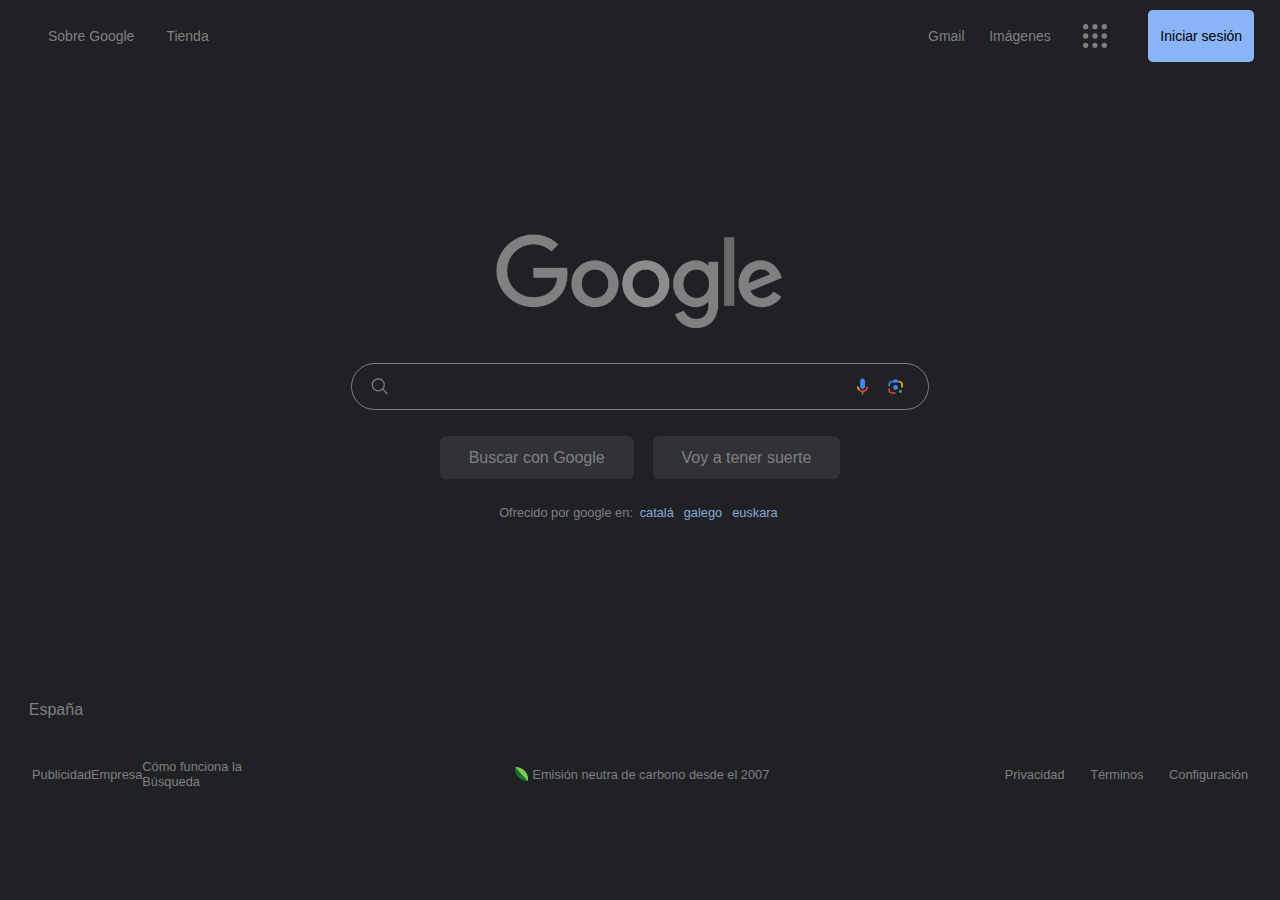
==== netflix/index.html @ 82587444 "finalizado page bing" ====
<!DOCTYPE html>
<html lang="en">
<head>
    <meta charset="UTF-8">
    <meta http-equiv="X-UA-Compatible" content="IE=edge">
    <meta name="viewport" content="width=device-width, initial-scale=1.0">
    <link rel="stylesheet" href="./css/style.css">
    <title>Google page</title>
</head>
<body>
    
<div class="header">
    <div class="left">
        <div><a href="https://about.google/?fg=1&utm_source=google-ES&utm_medium=referral&utm_campaign=hp-header">Sobre Google</a></div>
        <div><a href="https://store.google.com/ES/?utm_source=hp_header&utm_medium=google_ooo&utm_campaign=GS100042&hl=es-ES&pli=1">Tienda</a></div>
    </div>
    <div></div>
    <div class="right">
        <div class="gmail"><a href="https://mail.google.com/"> Gmail</a></div>
        <div class="imagenes"><a href="https://www.google.es/imghp?hl=es&authuser=0&ogbl">Imágenes</a></div>
        <div class="main"> <div class="circle-main"><svg xmlns="http://www.w3.org/2000/svg" xmlns:xlink="http://www.w3.org/1999/xlink" width="48" height="48" viewBox="0 0 48 48"><path fill="#808080" d="M10 14a4 4 0 1 0 0-8a4 4 0 0 0 0 8Zm14 0a4 4 0 1 0 0-8a4 4 0 0 0 0 8Zm14 0a4 4 0 1 0 0-8a4 4 0 0 0 0 8ZM10 28a4 4 0 1 0 0-8a4 4 0 0 0 0 8Zm14 0a4 4 0 1 0 0-8a4 4 0 0 0 0 8Zm14 0a4 4 0 1 0 0-8a4 4 0 0 0 0 8ZM10 42a4 4 0 1 0 0-8a4 4 0 0 0 0 8Zm14 0a4 4 0 1 0 0-8a4 4 0 0 0 0 8Zm14 0a4 4 0 1 0 0-8a4 4 0 0 0 0 8Z"></path></svg></div></div>
        <div class="box-sesion"><div class="sesion">Iniciar sesión</div>
    </div>
    </div>

</div>

<div class="info">
    <div class="box-title"><img class="logo-google" src="./images/google-white.png" alt="Google"></div>
    
    <div class="box-input">
        <svg class="search-icon" xmlns="http://www.w3.org/2000/svg" xmlns:xlink="http://www.w3.org/1999/xlink" width="32" height="32" viewBox="0 0 32 32"><path fill="#808080" d="m29 27.586l-7.552-7.552a11.018 11.018 0 1 0-1.414 1.414L27.586 29ZM4 13a9 9 0 1 1 9 9a9.01 9.01 0 0 1-9-9Z"></path></svg>



        <input type="text" class="input">



       <div class="icons-right">
        <svg class="goxjub" focusable="false" viewBox="0 0 24 24" xmlns="http://www.w3.org/2000/svg"><path fill="#4285f4" d="m12 15c1.66 0 3-1.31 3-2.97v-7.02c0-1.66-1.34-3.01-3-3.01s-3 1.34-3 3.01v7.02c0 1.66 1.34 2.97 3 2.97z"></path><path fill="#34a853" d="m11 18.08h2v3.92h-2z"></path><path fill="#fbbc05" d="m7.05 16.87c-1.27-1.33-2.05-2.83-2.05-4.87h2c0 1.45 0.56 2.42 1.47 3.38v0.32l-1.15 1.18z"></path><path fill="#ea4335" d="m12 16.93a4.97 5.25 0 0 1 -3.54 -1.55l-1.41 1.49c1.26 1.34 3.02 2.13 4.95 2.13 3.87 0 6.99-2.92 6.99-7h-1.99c0 2.92-2.24 4.93-5 4.93z"></path></svg>
        <svg class="Gdd5U" focusable="false" viewBox="0 0 192 192" xmlns="http://www.w3.org/2000/svg"><rect fill="none" height="192" width="192"></rect><g><circle fill="#34a853" cx="144.07" cy="144" r="16"></circle><circle fill="#4285f4" cx="96.07" cy="104" r="24"></circle><path fill="#ea4335" d="M24,135.2c0,18.11,14.69,32.8,32.8,32.8H96v-16l-40.1-0.1c-8.8,0-15.9-8.19-15.9-17.9v-18H24V135.2z"></path><path fill="#fbbc05" d="M168,72.8c0-18.11-14.69-32.8-32.8-32.8H116l20,16c8.8,0,16,8.29,16,18v30h16V72.8z"></path><path fill="#4285f4" d="M112,24l-32,0L68,40H56.8C38.69,40,24,54.69,24,72.8V92h16V74c0-9.71,7.2-18,16-18h80L112,24z"></path></g></svg>
       </div>
    </div>

    <div class="buttons">
        <div class="button-buscar">Buscar con Google</div>
        <div class="button-suerte">Voy a tener suerte</div>
    </div>
    <div class="languajes">Ofrecido por google en: 

        <a href="" class="idiomas">catalá</a>
        <a href="" class="idiomas">galego</a>
        <a href="" class="idiomas">euskara</a>


    </div>

</div>

<div class="footer">
    <div class="footer-box-top">
        <div class="pais">
            España
        </div>
    </div>
    <div class="footer-box-bottom">
        <div class="footer-left">
            <div><a href="https://ads.google.com/intl/es_es/home/?subid=ww-ww-et-g-awa-a-g_hpafoot1_1!o2&utm_source=google.com&utm_medium=referral&utm_campaign=google_hpafooter&fg=1">Publicidad</a></div>
            <div><a href="https://smallbusiness.withgoogle.com/intl/es_es/?subid=es-es-et-g-awa-a-g_hpbfoot1_1!o2&utm_source=google&utm_medium=ep&utm_campaign=google_hpbfooter&utm_content=google_hpbfooter&gmbsrc=es-es-et-gs-z-gmb-s-z-u~sb-g4sb_srvcs-u#!/">Empresa</a></div>
            <div><a href="https://www.google.com/search/howsearchworks/?fg=1">Cómo funciona la Búsqueda</a></div>
        </div>
        <div class="footer-center"> <img class="leaf" src="./images\leaf.png" alt=""><a href="https://sustainability.google/intl/es/carbon-free/?utm_source=googlehpfooter&utm_medium=housepromos&utm_campaign=bottom-footer&utm_content=#home"> Emisión neutra de carbono desde el 2007</a></div>
        <div class="footer-right">
            <div><a href="https://policies.google.com/privacy?hl=es&fg=1">Privacidad</a></div>
            <div><a href="https://policies.google.com/terms?hl=es&fg=1">Términos</a></div>
            <div><a href="">Configuración</a></div>
        </div>
    </div>
</div>




</body>
</html>
---- netflix/css/style.css ----
:root{
    font-size: 16px;

}


body{
    background-color: #202125;
}

*{
    font-family: sans-serif;
    margin: 0;
}

a{
    color: #808080;
    text-decoration: none;
}

a:hover{
    color: #808080;
    text-decoration: underline;
}

.header{
    display: grid;
    grid-template-rows: 8vh;
    grid-template-columns: 30% auto 30%;
    background-color: #202125;
}

.left{
    display: flex;
    align-items: center;
    justify-content: start;
    font-size: 14px;
    padding: 0 2rem;
}

.left>div{
    padding: 1rem;
}

.right{
    display: grid;
    font-size: 14px;
    grid-template-columns: auto auto auto auto;
    padding-left: 2rem;
    padding-right: 1rem;
}
.right>div{

    display: flex;
    align-items: center;
    
}

.main svg{
width: 2rem;
height: 2rem;
}

.circle-main{
    display: flex;
    align-content: center;
    justify-content: center;
    padding:0.2rem;
    border-radius: 50%;
    cursor: pointer;
}
.circle-main:hover{
    background-color: rgba(128,128,128, 0.3);
    padding:0.2rem;
    border-radius: 50%;
    cursor: pointer;
}


.box-sesion{
    display: flex;
    align-content: center;
    justify-content: center;
    background-color: #89B4F8;
    margin: 0.6rem;
    border-radius: 0.3rem;
    cursor: pointer;
}
.box-sesion:hover{
    background-color: #a4c4f8;
    cursor: pointer;
}


/*-------------------------------*/


.info{
    display: flex;
    justify-content: center;
    align-items: center;
    flex-direction: column;
    margin: 18vh 0vh;
    background-color: #202125;
}
.box-title{
    display: flex;
    justify-content: center;
    align-items: center;
}


.logo-google{
    width:18rem;
    height: auto;
}

.box-input{
    display: flex;
    justify-content: space-between;
    align-items: center;
    padding:0.8rem 1rem;
    margin-top: 2rem;
    width: 34rem;
    border:1px solid #808080;
    border-radius: 2rem;
}

.box-input:hover{

    background-color: rgba(	128, 128, 128, 0.2);


}

.icons-right{
display: flex;
align-items: end;
justify-content: end;
}

.icons-right>svg{
    margin: 0 0.5rem;
}

.info svg{
height:1.2rem;
margin-right: 0.4rem ;
}


input[type='text'] {
    margin:0 1rem;
    border: none;
    background-color: #202125;
    color: #fff;
    width: 100%;
}
input[type='text']:hover {
    margin:0 1rem;
    border: none;
    background-color: rgba(128, 128, 128, 0);
    color: #fff;
    width: 100%;
}

input[type='text']:focus-visible{
    outline:none;
}



.buttons{
    margin:1rem;
    display: flex;
}

.buttons>div {
    font-size: 1rem;
    margin: 0.6rem;
    padding: 0.8rem 1.8rem;
    display: flex;
    background-color: #303238;
    border-radius: 0.4rem;
    color: #808080;
}
.buttons>div:hover {
border:1px solid #808080;
    border-radius: 0.4rem;

}
.languajes{
    color: #808080;
    font-size: 0.8rem;
}

.idiomas{
    color:#86a9d7;
    margin:0 0.2rem;
}
.idiomas:hover{
    color:#86a9d7;

}



/*-----------------------*/
.footer-box-top{
    display: flex;
    justify-content: start;
    align-items: center;
    color: #808080;
    padding:1.2rem 1.8rem;
    font-size: 1rem;
}

.footer-box-bottom{
    display: grid;
    grid-template-rows: 8vh;
    grid-template-columns: 20% auto 20%;
    padding:0 2rem;
    font-size: .8rem;

}


.footer-left{
    display: flex;
    justify-content: space-between;
    align-items: center;
}


.footer-center{
    display: flex;
    justify-content: center;
    align-items: center;
    color: #808080;
}

.leaf{
    width:0.76rem;
    margin:0 0.3rem;
}


.footer-right{
    display: flex;
    justify-content: space-between;
    align-items: center;
}
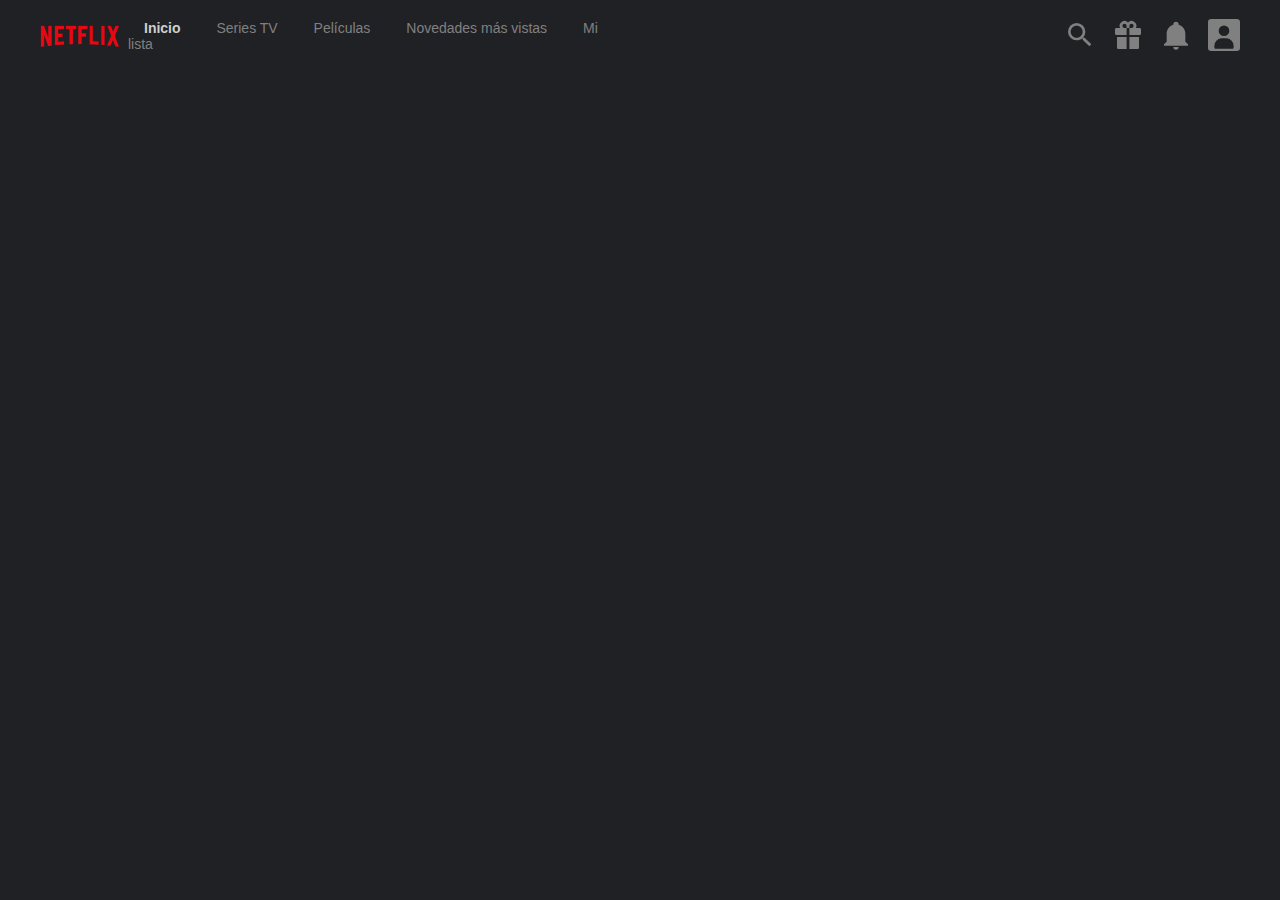
==== commit ae94e740: "finalizado header netflix" ====
--- a/netflix/index.html
+++ b/netflix/index.html
@@ -5,78 +5,37 @@
     <meta http-equiv="X-UA-Compatible" content="IE=edge">
     <meta name="viewport" content="width=device-width, initial-scale=1.0">
     <link rel="stylesheet" href="./css/style.css">
-    <title>Google page</title>
+    <title>Netflix page</title>
 </head>
 <body>
     
-<div class="header">
-    <div class="left">
-        <div><a href="https://about.google/?fg=1&utm_source=google-ES&utm_medium=referral&utm_campaign=hp-header">Sobre Google</a></div>
-        <div><a href="https://store.google.com/ES/?utm_source=hp_header&utm_medium=google_ooo&utm_campaign=GS100042&hl=es-ES&pli=1">Tienda</a></div>
-    </div>
-    <div></div>
-    <div class="right">
-        <div class="gmail"><a href="https://mail.google.com/"> Gmail</a></div>
-        <div class="imagenes"><a href="https://www.google.es/imghp?hl=es&authuser=0&ogbl">Imágenes</a></div>
-        <div class="main"> <div class="circle-main"><svg xmlns="http://www.w3.org/2000/svg" xmlns:xlink="http://www.w3.org/1999/xlink" width="48" height="48" viewBox="0 0 48 48"><path fill="#808080" d="M10 14a4 4 0 1 0 0-8a4 4 0 0 0 0 8Zm14 0a4 4 0 1 0 0-8a4 4 0 0 0 0 8Zm14 0a4 4 0 1 0 0-8a4 4 0 0 0 0 8ZM10 28a4 4 0 1 0 0-8a4 4 0 0 0 0 8Zm14 0a4 4 0 1 0 0-8a4 4 0 0 0 0 8Zm14 0a4 4 0 1 0 0-8a4 4 0 0 0 0 8ZM10 42a4 4 0 1 0 0-8a4 4 0 0 0 0 8Zm14 0a4 4 0 1 0 0-8a4 4 0 0 0 0 8Zm14 0a4 4 0 1 0 0-8a4 4 0 0 0 0 8Z"></path></svg></div></div>
-        <div class="box-sesion"><div class="sesion">Iniciar sesión</div>
-    </div>
+    <div class="header">
+        <div class="left">
+            <div class="logo"><img  class="logo-imagen" src="./images/netflix.png" alt=""></div>
+            <div class="menu">
+                <a class="selected" href="">Inicio</a>
+                <a href="">Series TV</a>
+                <a href="">Películas</a>
+                <a href="">Novedades más vistas</a>
+                <a href="">Mi lista</a>    
+            </div>
+        </div>
+        <div></div>
+        <div class="right">
+        <div class="search"><svg xmlns="http://www.w3.org/2000/svg" xmlns:xlink="http://www.w3.org/1999/xlink" width="24" height="24" viewBox="0 0 24 24"><path fill="#808080" d="M15.5 14h-.79l-.28-.27A6.471 6.471 0 0 0 16 9.5A6.5 6.5 0 1 0 9.5 16c1.61 0 3.09-.59 4.23-1.57l.27.28v.79l5 4.99L20.49 19l-4.99-5zm-6 0C7.01 14 5 11.99 5 9.5S7.01 5 9.5 5S14 7.01 14 9.5S11.99 14 9.5 14z"></path></svg></div>
+        <div class="gift"><svg xmlns="http://www.w3.org/2000/svg" xmlns:xlink="http://www.w3.org/1999/xlink" width="512" height="512" viewBox="0 0 512 512"><path fill="none" d="M346 110a34 34 0 0 0-68 0v34h34a34 34 0 0 0 34-34Zm-112 0a34 34 0 1 0-34 34h34Z"></path><path fill="#808080" d="M234 144h44v112h164a22 22 0 0 0 22-22v-68a22 22 0 0 0-22-22h-59.82A77.95 77.95 0 0 0 256 55.79A78 78 0 0 0 129.81 144H70a22 22 0 0 0-22 22v68a22 22 0 0 0 22 22h164Zm44-34a34 34 0 1 1 34 34h-34Zm-112 0a34 34 0 1 1 68 0v34h-34a34 34 0 0 1-34-34Zm112 370h132a22 22 0 0 0 22-22V288H278ZM80 458a22 22 0 0 0 22 22h132V288H80Z"></path></svg></div>
+        <div class="notifications"><svg xmlns="http://www.w3.org/2000/svg" xmlns:xlink="http://www.w3.org/1999/xlink" width="24" height="24" viewBox="0 0 24 24"><path fill="#808080" d="M21 19v1H3v-1l2-2v-6c0-3.1 2.03-5.83 5-6.71V4a2 2 0 0 1 2-2a2 2 0 0 1 2 2v.29c2.97.88 5 3.61 5 6.71v6l2 2m-7 2a2 2 0 0 1-2 2a2 2 0 0 1-2-2"></path></svg></div>
+        <div class="user"><svg xmlns="http://www.w3.org/2000/svg" xmlns:xlink="http://www.w3.org/1999/xlink" width="15" height="15" viewBox="0 0 15 15"><path fill="#808080" fill-rule="evenodd" d="M1.5 0A1.5 1.5 0 0 0 0 1.5v12A1.5 1.5 0 0 0 1.5 15h12a1.5 1.5 0 0 0 1.5-1.5v-12A1.5 1.5 0 0 0 13.5 0h-12Zm5 9A3.5 3.5 0 0 0 3 12.5v1a.5.5 0 0 0 .5.5h8a.5.5 0 0 0 .5-.5v-1A3.5 3.5 0 0 0 8.5 9h-2ZM5 5.5a2.5 2.5 0 1 1 5 0a2.5 2.5 0 0 1-5 0Z" clip-rule="evenodd"></path></svg></div>
+        </div>
     </div>
 
-</div>
 
 <div class="info">
-    <div class="box-title"><img class="logo-google" src="./images/google-white.png" alt="Google"></div>
-    
-    <div class="box-input">
-        <svg class="search-icon" xmlns="http://www.w3.org/2000/svg" xmlns:xlink="http://www.w3.org/1999/xlink" width="32" height="32" viewBox="0 0 32 32"><path fill="#808080" d="m29 27.586l-7.552-7.552a11.018 11.018 0 1 0-1.414 1.414L27.586 29ZM4 13a9 9 0 1 1 9 9a9.01 9.01 0 0 1-9-9Z"></path></svg>
-
-
-
-        <input type="text" class="input">
-
-
-
-       <div class="icons-right">
-        <svg class="goxjub" focusable="false" viewBox="0 0 24 24" xmlns="http://www.w3.org/2000/svg"><path fill="#4285f4" d="m12 15c1.66 0 3-1.31 3-2.97v-7.02c0-1.66-1.34-3.01-3-3.01s-3 1.34-3 3.01v7.02c0 1.66 1.34 2.97 3 2.97z"></path><path fill="#34a853" d="m11 18.08h2v3.92h-2z"></path><path fill="#fbbc05" d="m7.05 16.87c-1.27-1.33-2.05-2.83-2.05-4.87h2c0 1.45 0.56 2.42 1.47 3.38v0.32l-1.15 1.18z"></path><path fill="#ea4335" d="m12 16.93a4.97 5.25 0 0 1 -3.54 -1.55l-1.41 1.49c1.26 1.34 3.02 2.13 4.95 2.13 3.87 0 6.99-2.92 6.99-7h-1.99c0 2.92-2.24 4.93-5 4.93z"></path></svg>
-        <svg class="Gdd5U" focusable="false" viewBox="0 0 192 192" xmlns="http://www.w3.org/2000/svg"><rect fill="none" height="192" width="192"></rect><g><circle fill="#34a853" cx="144.07" cy="144" r="16"></circle><circle fill="#4285f4" cx="96.07" cy="104" r="24"></circle><path fill="#ea4335" d="M24,135.2c0,18.11,14.69,32.8,32.8,32.8H96v-16l-40.1-0.1c-8.8,0-15.9-8.19-15.9-17.9v-18H24V135.2z"></path><path fill="#fbbc05" d="M168,72.8c0-18.11-14.69-32.8-32.8-32.8H116l20,16c8.8,0,16,8.29,16,18v30h16V72.8z"></path><path fill="#4285f4" d="M112,24l-32,0L68,40H56.8C38.69,40,24,54.69,24,72.8V92h16V74c0-9.71,7.2-18,16-18h80L112,24z"></path></g></svg>
-       </div>
-    </div>
-
-    <div class="buttons">
-        <div class="button-buscar">Buscar con Google</div>
-        <div class="button-suerte">Voy a tener suerte</div>
-    </div>
-    <div class="languajes">Ofrecido por google en: 
-
-        <a href="" class="idiomas">catalá</a>
-        <a href="" class="idiomas">galego</a>
-        <a href="" class="idiomas">euskara</a>
-
-
-    </div>
 
 </div>
 
 <div class="footer">
-    <div class="footer-box-top">
-        <div class="pais">
-            España
-        </div>
-    </div>
-    <div class="footer-box-bottom">
-        <div class="footer-left">
-            <div><a href="https://ads.google.com/intl/es_es/home/?subid=ww-ww-et-g-awa-a-g_hpafoot1_1!o2&utm_source=google.com&utm_medium=referral&utm_campaign=google_hpafooter&fg=1">Publicidad</a></div>
-            <div><a href="https://smallbusiness.withgoogle.com/intl/es_es/?subid=es-es-et-g-awa-a-g_hpbfoot1_1!o2&utm_source=google&utm_medium=ep&utm_campaign=google_hpbfooter&utm_content=google_hpbfooter&gmbsrc=es-es-et-gs-z-gmb-s-z-u~sb-g4sb_srvcs-u#!/">Empresa</a></div>
-            <div><a href="https://www.google.com/search/howsearchworks/?fg=1">Cómo funciona la Búsqueda</a></div>
-        </div>
-        <div class="footer-center"> <img class="leaf" src="./images\leaf.png" alt=""><a href="https://sustainability.google/intl/es/carbon-free/?utm_source=googlehpfooter&utm_medium=housepromos&utm_campaign=bottom-footer&utm_content=#home"> Emisión neutra de carbono desde el 2007</a></div>
-        <div class="footer-right">
-            <div><a href="https://policies.google.com/privacy?hl=es&fg=1">Privacidad</a></div>
-            <div><a href="https://policies.google.com/terms?hl=es&fg=1">Términos</a></div>
-            <div><a href="">Configuración</a></div>
-        </div>
-    </div>
+
 </div>
 
 
--- a/netflix/css/style.css
+++ b/netflix/css/style.css
@@ -18,15 +18,11 @@
     text-decoration: none;
 }
 
-a:hover{
-    color: #808080;
-    text-decoration: underline;
-}
 
 .header{
     display: grid;
     grid-template-rows: 8vh;
-    grid-template-columns: 30% auto 30%;
+    grid-template-columns: 50% auto 20%;
     background-color: #202125;
 }
 
@@ -38,219 +34,42 @@
     padding: 0 2rem;
 }
 
-.left>div{
-    padding: 1rem;
-}
 
-.right{
-    display: grid;
-    font-size: 14px;
-    grid-template-columns: auto auto auto auto;
-    padding-left: 2rem;
-    padding-right: 1rem;
-}
-.right>div{
-
-    display: flex;
-    align-items: center;
-    
-}
-
-.main svg{
-width: 2rem;
-height: 2rem;
-}
-
-.circle-main{
-    display: flex;
-    align-content: center;
-    justify-content: center;
-    padding:0.2rem;
-    border-radius: 50%;
-    cursor: pointer;
-}
-.circle-main:hover{
-    background-color: rgba(128,128,128, 0.3);
-    padding:0.2rem;
-    border-radius: 50%;
-    cursor: pointer;
-}
-
-
-.box-sesion{
-    display: flex;
-    align-content: center;
-    justify-content: center;
-    background-color: #89B4F8;
-    margin: 0.6rem;
-    border-radius: 0.3rem;
-    cursor: pointer;
-}
-.box-sesion:hover{
-    background-color: #a4c4f8;
-    cursor: pointer;
-}
-
-
-/*-------------------------------*/
-
-
-.info{
-    display: flex;
-    justify-content: center;
-    align-items: center;
-    flex-direction: column;
-    margin: 18vh 0vh;
-    background-color: #202125;
-}
-.box-title{
-    display: flex;
-    justify-content: center;
-    align-items: center;
-}
-
-
-.logo-google{
-    width:18rem;
+.logo-imagen{
+    width:6rem;
     height: auto;
 }
 
-.box-input{
-    display: flex;
-    justify-content: space-between;
-    align-items: center;
-    padding:0.8rem 1rem;
-    margin-top: 2rem;
-    width: 34rem;
-    border:1px solid #808080;
-    border-radius: 2rem;
+.menu a{
+    margin:0 1rem;
 }
 
-.box-input:hover{
-
-    background-color: rgba(	128, 128, 128, 0.2);
-
-
-}
-
-.icons-right{
-display: flex;
-align-items: end;
-justify-content: end;
-}
-
-.icons-right>svg{
-    margin: 0 0.5rem;
-}
-
-.info svg{
-height:1.2rem;
-margin-right: 0.4rem ;
-}
-
-
-input[type='text'] {
-    margin:0 1rem;
-    border: none;
-    background-color: #202125;
-    color: #fff;
-    width: 100%;
-}
-input[type='text']:hover {
-    margin:0 1rem;
-    border: none;
-    background-color: rgba(128, 128, 128, 0);
-    color: #fff;
-    width: 100%;
-}
-
-input[type='text']:focus-visible{
-    outline:none;
+.selected{
+    font-weight: bold;
+    color: #cfcfcf;
+    
 }
 
 
 
-.buttons{
-    margin:1rem;
+.right{
     display: flex;
+    justify-content: end;
+    align-items: center;
+    font-size: 14px;
+    padding: 0 2rem;
 }
 
-.buttons>div {
-    font-size: 1rem;
-    margin: 0.6rem;
-    padding: 0.8rem 1.8rem;
-    display: flex;
-    background-color: #303238;
-    border-radius: 0.4rem;
-    color: #808080;
-}
-.buttons>div:hover {
-border:1px solid #808080;
-    border-radius: 0.4rem;
-
-}
-.languajes{
-    color: #808080;
-    font-size: 0.8rem;
+.right>div{
+    margin: 0 0.5rem;
 }
 
-.idiomas{
-    color:#86a9d7;
-    margin:0 0.2rem;
-}
-.idiomas:hover{
-    color:#86a9d7;
-
-}
-
-
-
-/*-----------------------*/
-.footer-box-top{
-    display: flex;
-    justify-content: start;
-    align-items: center;
-    color: #808080;
-    padding:1.2rem 1.8rem;
-    font-size: 1rem;
-}
-
-.footer-box-bottom{
-    display: grid;
-    grid-template-rows: 8vh;
-    grid-template-columns: 20% auto 20%;
-    padding:0 2rem;
-    font-size: .8rem;
-
-}
-
-
-.footer-left{
-    display: flex;
-    justify-content: space-between;
-    align-items: center;
-}
-
-
-.footer-center{
-    display: flex;
-    justify-content: center;
-    align-items: center;
-    color: #808080;
-}
-
-.leaf{
-    width:0.76rem;
-    margin:0 0.3rem;
-}
-
-
-.footer-right{
-    display: flex;
-    justify-content: space-between;
-    align-items: center;
+.search svg, .gift  svg, .notifications  svg, .user  svg{
+height: 2rem;
+width: auto;
 }
 
 
 
 
+info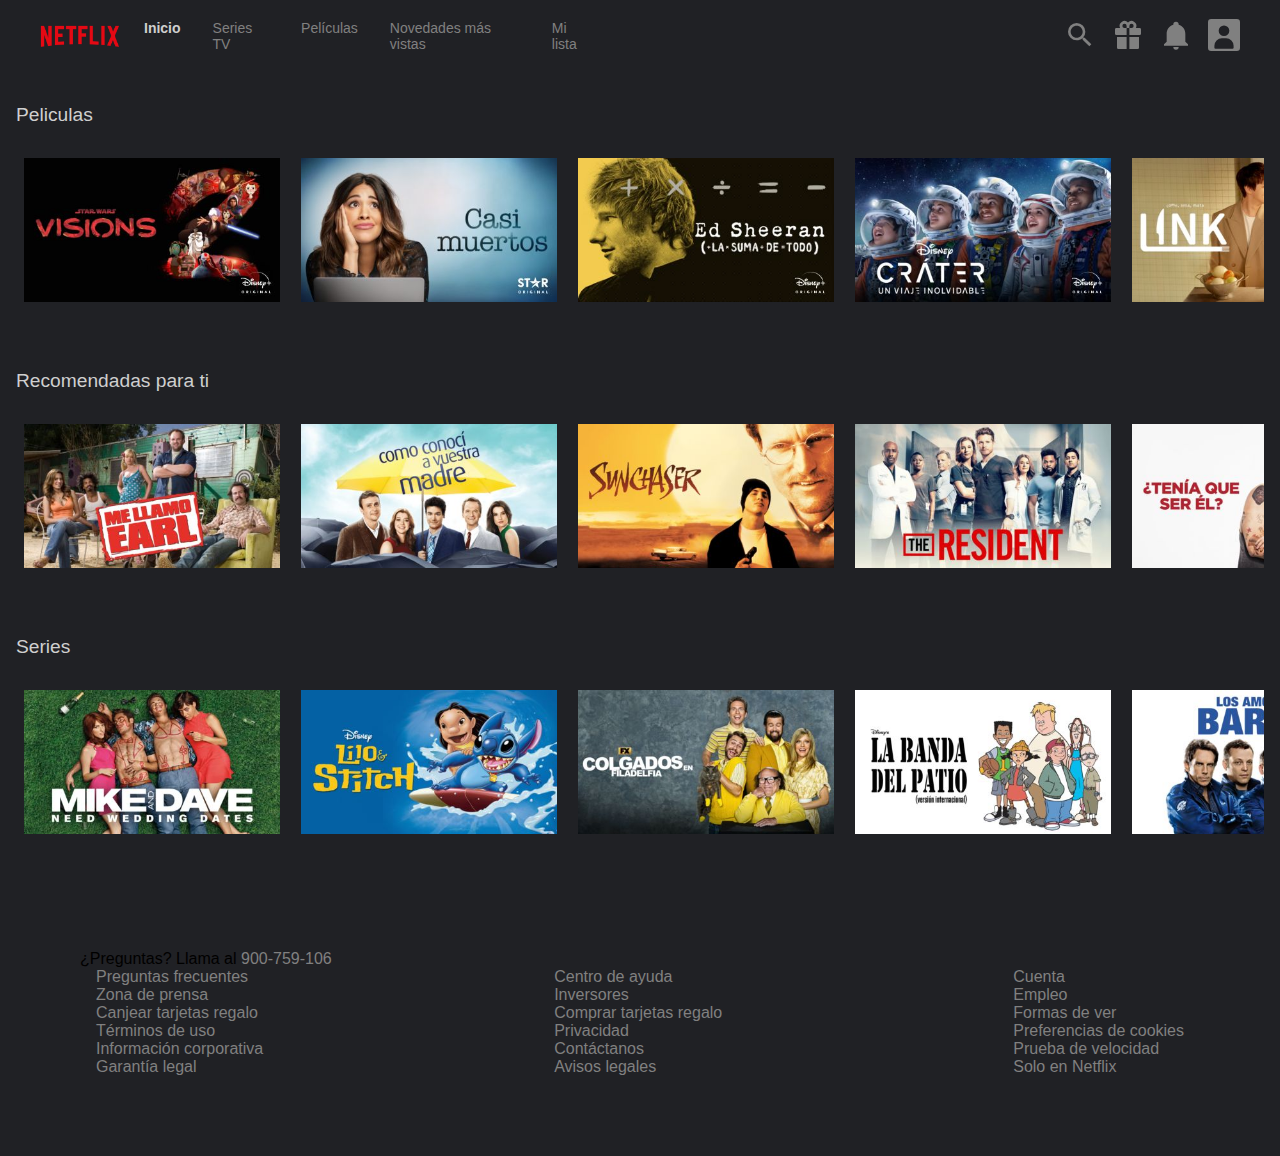
==== commit 716b36ca: "parte central info terminada con scroll" ====
--- a/netflix/index.html
+++ b/netflix/index.html
@@ -31,11 +31,77 @@
 
 
 <div class="info">
+    <div class="row">
+        <div class="row-title">Peliculas</div>
+        <div class="row-films">
+            <div class="film"><img src="./images/film1.jpg" alt=""></div>
+            <div class="film"><img src="./images/film2.jpg" alt=""></div>
+            <div class="film"><img src="./images/film3.jpg" alt=""></div>
+            <div class="film"><img src="./images/film4.jpg" alt=""></div>
+            <div class="film"><img src="./images/film5.jpg" alt=""></div>
+            <div class="film"><img src="./images/film6.jpg" alt=""></div>
+            <div class="film"><img src="./images/film7.jpg" alt=""></div>
+            <div class="film"><img src="./images/film8.jpg" alt=""></div>
+        </div>
+    </div>
+    <div class="row">
+        <div class="row-title">Recomendadas para ti</div>
+        <div class="row-films">
+            <div class="film"><img src="./images/film9.jpg" alt=""></div>
+            <div class="film"><img src="./images/film10.jpg" alt=""></div>
+            <div class="film"><img src="./images/film11.jpg" alt=""></div>
+            <div class="film"><img src="./images/film12.jpg" alt=""></div>
+            <div class="film"><img src="./images/film13.jpg" alt=""></div>
+            <div class="film"><img src="./images/film14.jpg" alt=""></div>
+            <div class="film"><img src="./images/film15.jpg" alt=""></div>
+            <div class="film"><img src="./images/film16.jpg" alt=""></div>
+        </div>
+    </div>
+    <div class="row">
+        <div class="row-title">Series</div>
+        <div class="row-films">
+            <div class="film"><img src="./images/film17.jpg" alt=""></div>
+            <div class="film"><img src="./images/film18.jpg" alt=""></div>
+            <div class="film"><img src="./images/film19.jpg" alt=""></div>
+            <div class="film"><img src="./images/film20.jpg" alt=""></div>
+            <div class="film"><img src="./images/film21.jpg" alt=""></div>
+            <div class="film"><img src="./images/film22.jpg" alt=""></div>
+            <div class="film"><img src="./images/film23.jpg" alt=""></div>
+            <div class="film"><img src="./images/film24.jpg" alt=""></div>
+        </div>
+    </div>
 
 </div>
 
 <div class="footer">
-
+    <div class="preguntas">¿Preguntas? Llama al <a href="">900-759-106</a></div>
+    <div class="menu">
+        <div class="column">
+            <div><a href="">Preguntas frecuentes</a></div>
+            <div><a href="">Zona de prensa</a></div>
+            <div><a href="">Canjear tarjetas regalo</a></div>
+            <div><a href="">Términos de uso</a></div>
+            <div><a href="">Información corporativa</a></div>
+            <div><a href="">Garantía legal</a></div>
+        </div>
+        <div class="column">
+            <div><a href="">Centro de ayuda</a></div>
+            <div><a href="">Inversores</a></div>
+            <div><a href="">Comprar tarjetas regalo</a></div>
+            <div><a href="">Privacidad</a></div>
+            <div><a href="">Contáctanos</a></div>
+            <div><a href="">Avisos legales</a></div>
+        </div>
+        <div class="column">
+            <div><a href="">Cuenta</a></div>
+            <div><a href="">Empleo</a></div>
+            <div><a href="">Formas de ver</a></div>
+            <div><a href="">Preferencias de cookies</a></div>
+            <div><a href="">Prueba de velocidad</a></div>
+            <div><a href="">Solo en Netflix</a></div>
+        </div>
+    </div>
+    <div class="copyright"></div>
 </div>
 
 
--- a/netflix/css/style.css
+++ b/netflix/css/style.css
@@ -69,7 +69,52 @@
 width: auto;
 }
 
+.info{
+display: block;
 
 
+}
 
-info+.row{
+    padding: 1rem 1rem;
+}
+
+.row-title{
+    font-size: 1.2rem;
+    padding:1rem 0;
+    color:#cfcfcf;
+}
+
+.row-films{
+    display: flex;
+    gap: 5px;
+    overflow-x: auto;
+    scroll-snap-type: x mandatory;
+    scrollbar-width: none;
+    padding:1rem 0;
+}
+
+.film{
+margin:0 0.5rem;
+}
+
+.film>img{
+    width: 16rem;
+}
+
+
+.footer{
+    
+    padding:5rem;
+    display: block;
+}
+
+.menu{
+    display: flex;
+    align-items: start;
+    justify-content: space-between
+}
+
+.column{
+    display: block;
+}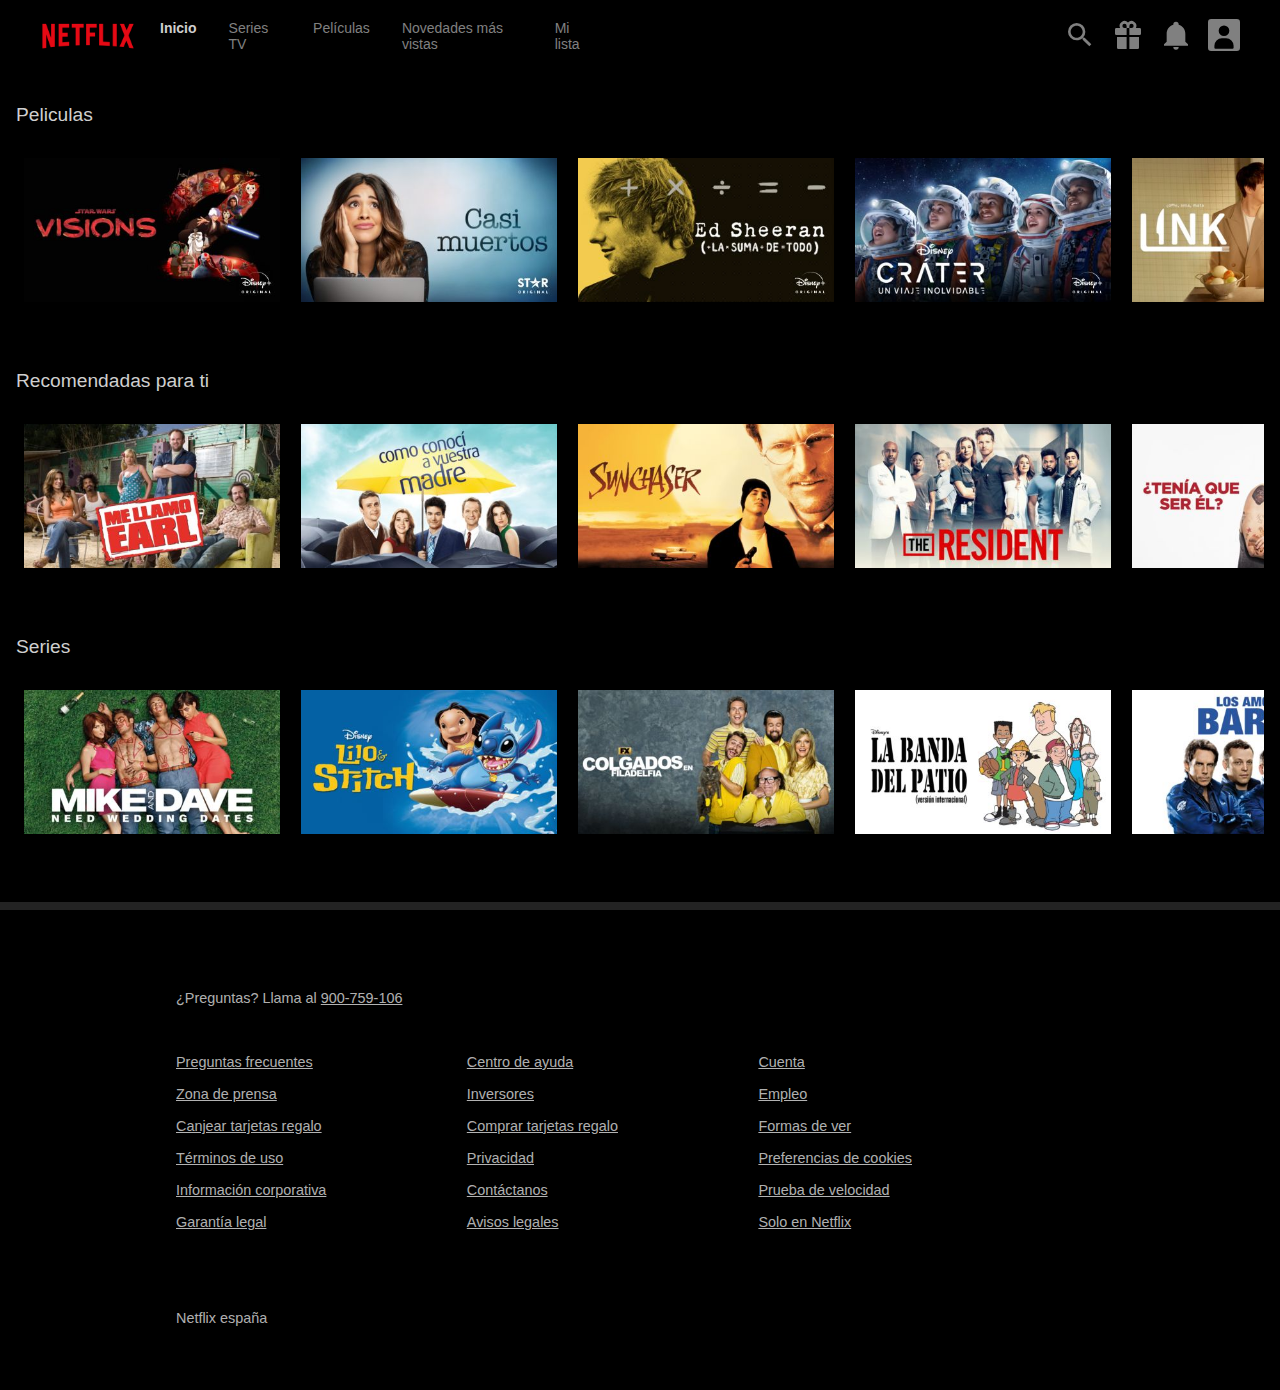
==== commit 7f45f4f7: "footer page Netflix" ====
--- a/netflix/index.html
+++ b/netflix/index.html
@@ -11,7 +11,7 @@
     
     <div class="header">
         <div class="left">
-            <div class="logo"><img  class="logo-imagen" src="./images/netflix.png" alt=""></div>
+            <div class="logo"><img  class="logo-imagen" src="./images/logo.png" alt=""></div>
             <div class="menu">
                 <a class="selected" href="">Inicio</a>
                 <a href="">Series TV</a>
@@ -101,7 +101,7 @@
             <div><a href="">Solo en Netflix</a></div>
         </div>
     </div>
-    <div class="copyright"></div>
+    <div class="copyright">Netflix españa</div>
 </div>
 
 
--- a/netflix/css/style.css
+++ b/netflix/css/style.css
@@ -5,7 +5,7 @@
 
 
 body{
-    background-color: #202125;
+    background-color: #000;
 }
 
 *{
@@ -23,7 +23,7 @@
     display: grid;
     grid-template-rows: 8vh;
     grid-template-columns: 50% auto 20%;
-    background-color: #202125;
+    background-color: #000;
 }
 
 .left{
@@ -36,7 +36,7 @@
 
 
 .logo-imagen{
-    width:6rem;
+    width:7rem;
     height: auto;
 }
 
@@ -104,9 +104,29 @@
 
 
 .footer{
-    
-    padding:5rem;
+    border-top:0.5rem solid #232323;
+    margin-top: 2rem;
+    margin-bottom: 4rem;
+    padding:0rem 10rem;
+    padding-top:5rem;
+    padding-right: 22rem;
     display: block;
+    font-size: 0.9rem;
+}
+
+
+
+.preguntas,.copyright{
+
+    color: rgba(255, 255, 255, 0.7);;
+    text-decoration: none;
+    margin-bottom: 2rem;
+    margin-left: 1rem;
+}
+
+.copyright{
+    margin-top: 4rem;
+
 }
 
 .menu{
@@ -117,4 +137,19 @@
 
 .column{
     display: block;
-}+}
+
+.column>div{
+    margin:1rem 0;
+}
+
+.footer a{
+    text-decoration: underline;
+    color:rgba(255, 255, 255, 0.7);
+}
+
+
+.column a:active{
+    text-decoration: underline;
+    color:red;
+}
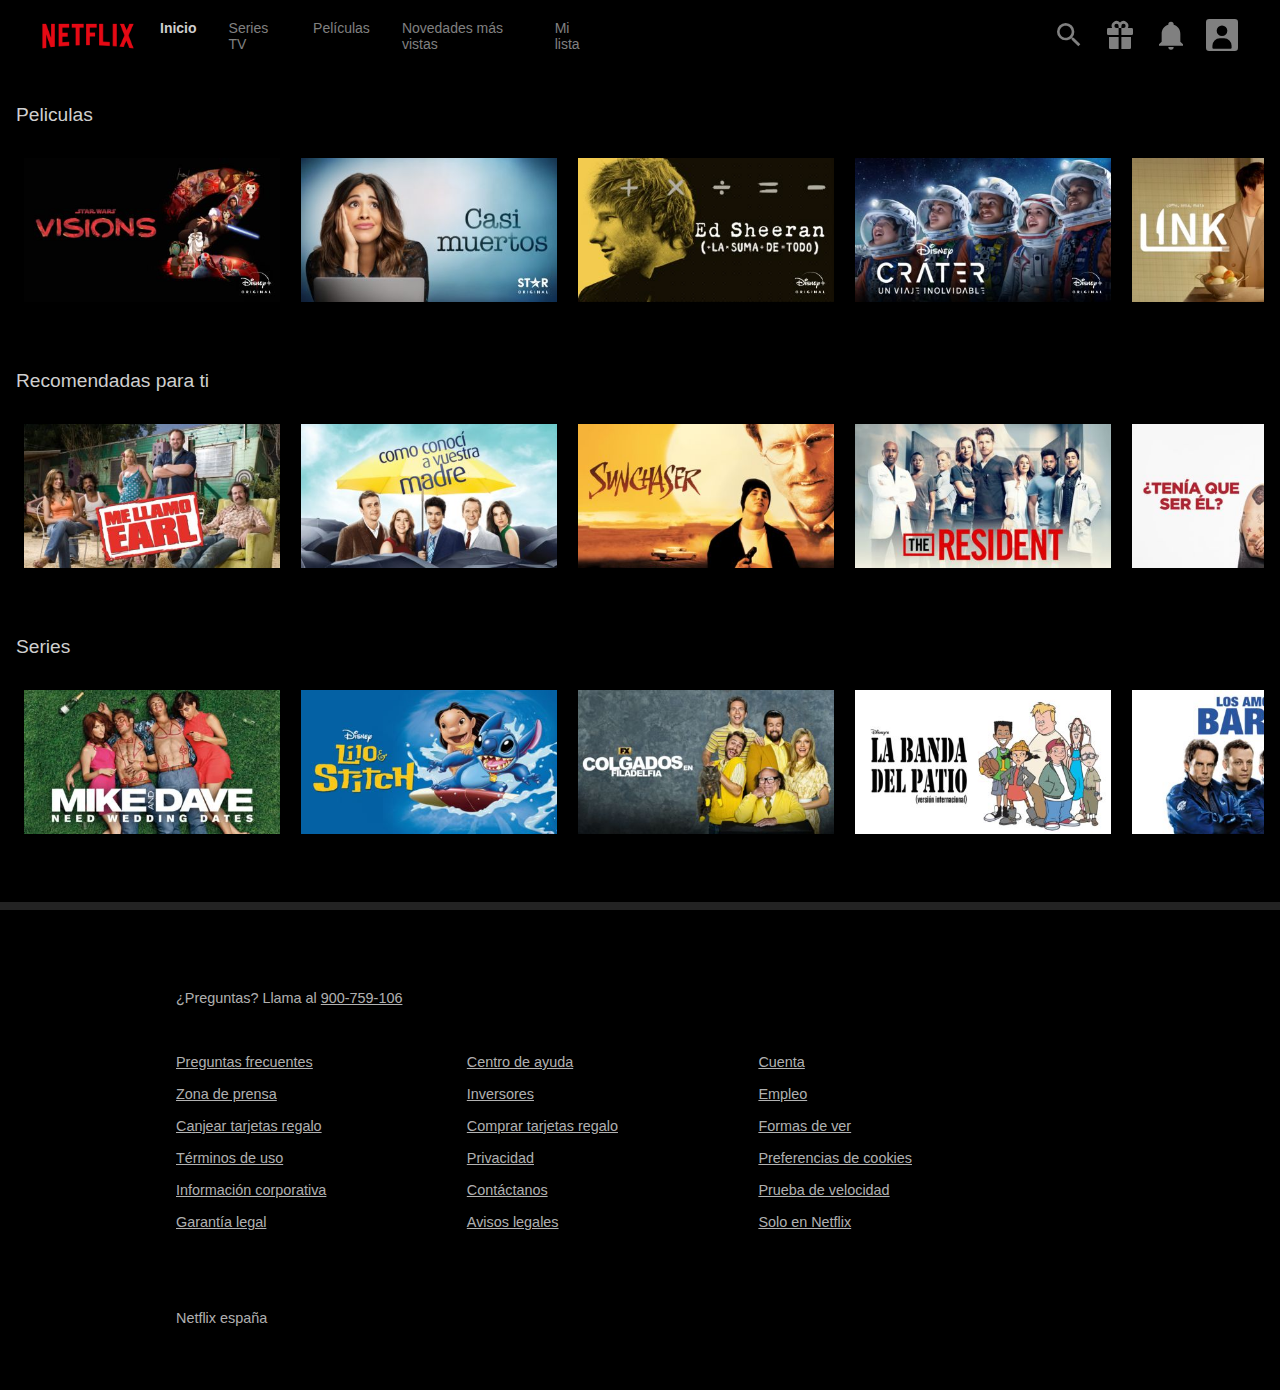
==== commit 25f3a6ff: "styles scroll correction" ====
--- a/netflix/index.html
+++ b/netflix/index.html
@@ -22,10 +22,10 @@
         </div>
         <div></div>
         <div class="right">
-        <div class="search"><svg xmlns="http://www.w3.org/2000/svg" xmlns:xlink="http://www.w3.org/1999/xlink" width="24" height="24" viewBox="0 0 24 24"><path fill="#808080" d="M15.5 14h-.79l-.28-.27A6.471 6.471 0 0 0 16 9.5A6.5 6.5 0 1 0 9.5 16c1.61 0 3.09-.59 4.23-1.57l.27.28v.79l5 4.99L20.49 19l-4.99-5zm-6 0C7.01 14 5 11.99 5 9.5S7.01 5 9.5 5S14 7.01 14 9.5S11.99 14 9.5 14z"></path></svg></div>
-        <div class="gift"><svg xmlns="http://www.w3.org/2000/svg" xmlns:xlink="http://www.w3.org/1999/xlink" width="512" height="512" viewBox="0 0 512 512"><path fill="none" d="M346 110a34 34 0 0 0-68 0v34h34a34 34 0 0 0 34-34Zm-112 0a34 34 0 1 0-34 34h34Z"></path><path fill="#808080" d="M234 144h44v112h164a22 22 0 0 0 22-22v-68a22 22 0 0 0-22-22h-59.82A77.95 77.95 0 0 0 256 55.79A78 78 0 0 0 129.81 144H70a22 22 0 0 0-22 22v68a22 22 0 0 0 22 22h164Zm44-34a34 34 0 1 1 34 34h-34Zm-112 0a34 34 0 1 1 68 0v34h-34a34 34 0 0 1-34-34Zm112 370h132a22 22 0 0 0 22-22V288H278ZM80 458a22 22 0 0 0 22 22h132V288H80Z"></path></svg></div>
-        <div class="notifications"><svg xmlns="http://www.w3.org/2000/svg" xmlns:xlink="http://www.w3.org/1999/xlink" width="24" height="24" viewBox="0 0 24 24"><path fill="#808080" d="M21 19v1H3v-1l2-2v-6c0-3.1 2.03-5.83 5-6.71V4a2 2 0 0 1 2-2a2 2 0 0 1 2 2v.29c2.97.88 5 3.61 5 6.71v6l2 2m-7 2a2 2 0 0 1-2 2a2 2 0 0 1-2-2"></path></svg></div>
-        <div class="user"><svg xmlns="http://www.w3.org/2000/svg" xmlns:xlink="http://www.w3.org/1999/xlink" width="15" height="15" viewBox="0 0 15 15"><path fill="#808080" fill-rule="evenodd" d="M1.5 0A1.5 1.5 0 0 0 0 1.5v12A1.5 1.5 0 0 0 1.5 15h12a1.5 1.5 0 0 0 1.5-1.5v-12A1.5 1.5 0 0 0 13.5 0h-12Zm5 9A3.5 3.5 0 0 0 3 12.5v1a.5.5 0 0 0 .5.5h8a.5.5 0 0 0 .5-.5v-1A3.5 3.5 0 0 0 8.5 9h-2ZM5 5.5a2.5 2.5 0 1 1 5 0a2.5 2.5 0 0 1-5 0Z" clip-rule="evenodd"></path></svg></div>
+        <div class="search"> <a href=""> <svg xmlns="http://www.w3.org/2000/svg" xmlns:xlink="http://www.w3.org/1999/xlink" width="24" height="24" viewBox="0 0 24 24"><path fill="#808080" d="M15.5 14h-.79l-.28-.27A6.471 6.471 0 0 0 16 9.5A6.5 6.5 0 1 0 9.5 16c1.61 0 3.09-.59 4.23-1.57l.27.28v.79l5 4.99L20.49 19l-4.99-5zm-6 0C7.01 14 5 11.99 5 9.5S7.01 5 9.5 5S14 7.01 14 9.5S11.99 14 9.5 14z"></path></svg></a></div>
+        <div class="gift"> <a href=""> <svg xmlns="http://www.w3.org/2000/svg" xmlns:xlink="http://www.w3.org/1999/xlink" width="512" height="512" viewBox="0 0 512 512"><path fill="none" d="M346 110a34 34 0 0 0-68 0v34h34a34 34 0 0 0 34-34Zm-112 0a34 34 0 1 0-34 34h34Z"></path><path fill="#808080" d="M234 144h44v112h164a22 22 0 0 0 22-22v-68a22 22 0 0 0-22-22h-59.82A77.95 77.95 0 0 0 256 55.79A78 78 0 0 0 129.81 144H70a22 22 0 0 0-22 22v68a22 22 0 0 0 22 22h164Zm44-34a34 34 0 1 1 34 34h-34Zm-112 0a34 34 0 1 1 68 0v34h-34a34 34 0 0 1-34-34Zm112 370h132a22 22 0 0 0 22-22V288H278ZM80 458a22 22 0 0 0 22 22h132V288H80Z"></path></svg></a></div>
+        <div class="notifications"> <a href=""> <svg xmlns="http://www.w3.org/2000/svg" xmlns:xlink="http://www.w3.org/1999/xlink" width="24" height="24" viewBox="0 0 24 24"><path fill="#808080" d="M21 19v1H3v-1l2-2v-6c0-3.1 2.03-5.83 5-6.71V4a2 2 0 0 1 2-2a2 2 0 0 1 2 2v.29c2.97.88 5 3.61 5 6.71v6l2 2m-7 2a2 2 0 0 1-2 2a2 2 0 0 1-2-2"></path></svg></a></div>
+        <div class="user"> <a href=""><svg xmlns="http://www.w3.org/2000/svg" xmlns:xlink="http://www.w3.org/1999/xlink" width="15" height="15" viewBox="0 0 15 15"><path fill="#808080" fill-rule="evenodd" d="M1.5 0A1.5 1.5 0 0 0 0 1.5v12A1.5 1.5 0 0 0 1.5 15h12a1.5 1.5 0 0 0 1.5-1.5v-12A1.5 1.5 0 0 0 13.5 0h-12Zm5 9A3.5 3.5 0 0 0 3 12.5v1a.5.5 0 0 0 .5.5h8a.5.5 0 0 0 .5-.5v-1A3.5 3.5 0 0 0 8.5 9h-2ZM5 5.5a2.5 2.5 0 1 1 5 0a2.5 2.5 0 0 1-5 0Z" clip-rule="evenodd"></path></svg></a></div>
         </div>
     </div>
 
--- a/netflix/css/style.css
+++ b/netflix/css/style.css
@@ -18,7 +18,7 @@
     text-decoration: none;
 }
 
-
+/*HEADER*/
 .header{
     display: grid;
     grid-template-rows: 8vh;
@@ -26,6 +26,11 @@
     background-color: #000;
 }
 
+
+.header a:hover{
+    color: #d1d1d1;
+}
+
 .left{
     display: flex;
     align-items: center;
@@ -62,6 +67,13 @@
 
 .right>div{
     margin: 0 0.5rem;
+    padding: 0.1rem;
+    border-radius: 2rem;
+}
+
+.right>div:hover{
+    background-color: rgba(255,255,255,0.3);
+
 }
 
 .search svg, .gift  svg, .notifications  svg, .user  svg{
@@ -69,6 +81,15 @@
 width: auto;
 }
 
+
+
+
+/*INFO*/
+
+
+
+
+
 .info{
 display: block;
 
@@ -78,6 +99,9 @@
 .row{
     padding: 1rem 1rem;
 }
+
+
+
 
 .row-title{
     font-size: 1.2rem;
@@ -89,11 +113,30 @@
     display: flex;
     gap: 5px;
     overflow-x: auto;
-    scroll-snap-type: x mandatory;
+    scroll-snap-type:mandatory;
     scrollbar-width: none;
     padding:1rem 0;
 }
 
+
+
+.row-films::-webkit-scrollbar {
+    height: 0.8rem;          /* width of the entire scrollbar */
+}
+
+.row-films::-webkit-scrollbar-track {
+    background: rgba(255,255,255,0.2);   
+    border-radius: 2rem;
+     /* color of the tracking area */
+}
+
+.row-films::-webkit-scrollbar-thumb {
+    background-color: rgba(255,255,255,0.8);    /* color of the scroll thumb */
+    border-radius: 20px;       /* roundness of the scroll thumb */
+}
+
+
+
 .film{
 margin:0 0.5rem;
 }
@@ -102,6 +145,7 @@
     width: 16rem;
 }
 
+/*FOOTER*/
 
 .footer{
     border-top:0.5rem solid #232323;
@@ -153,3 +197,7 @@
     text-decoration: underline;
     color:red;
 }
+
+
+
+@media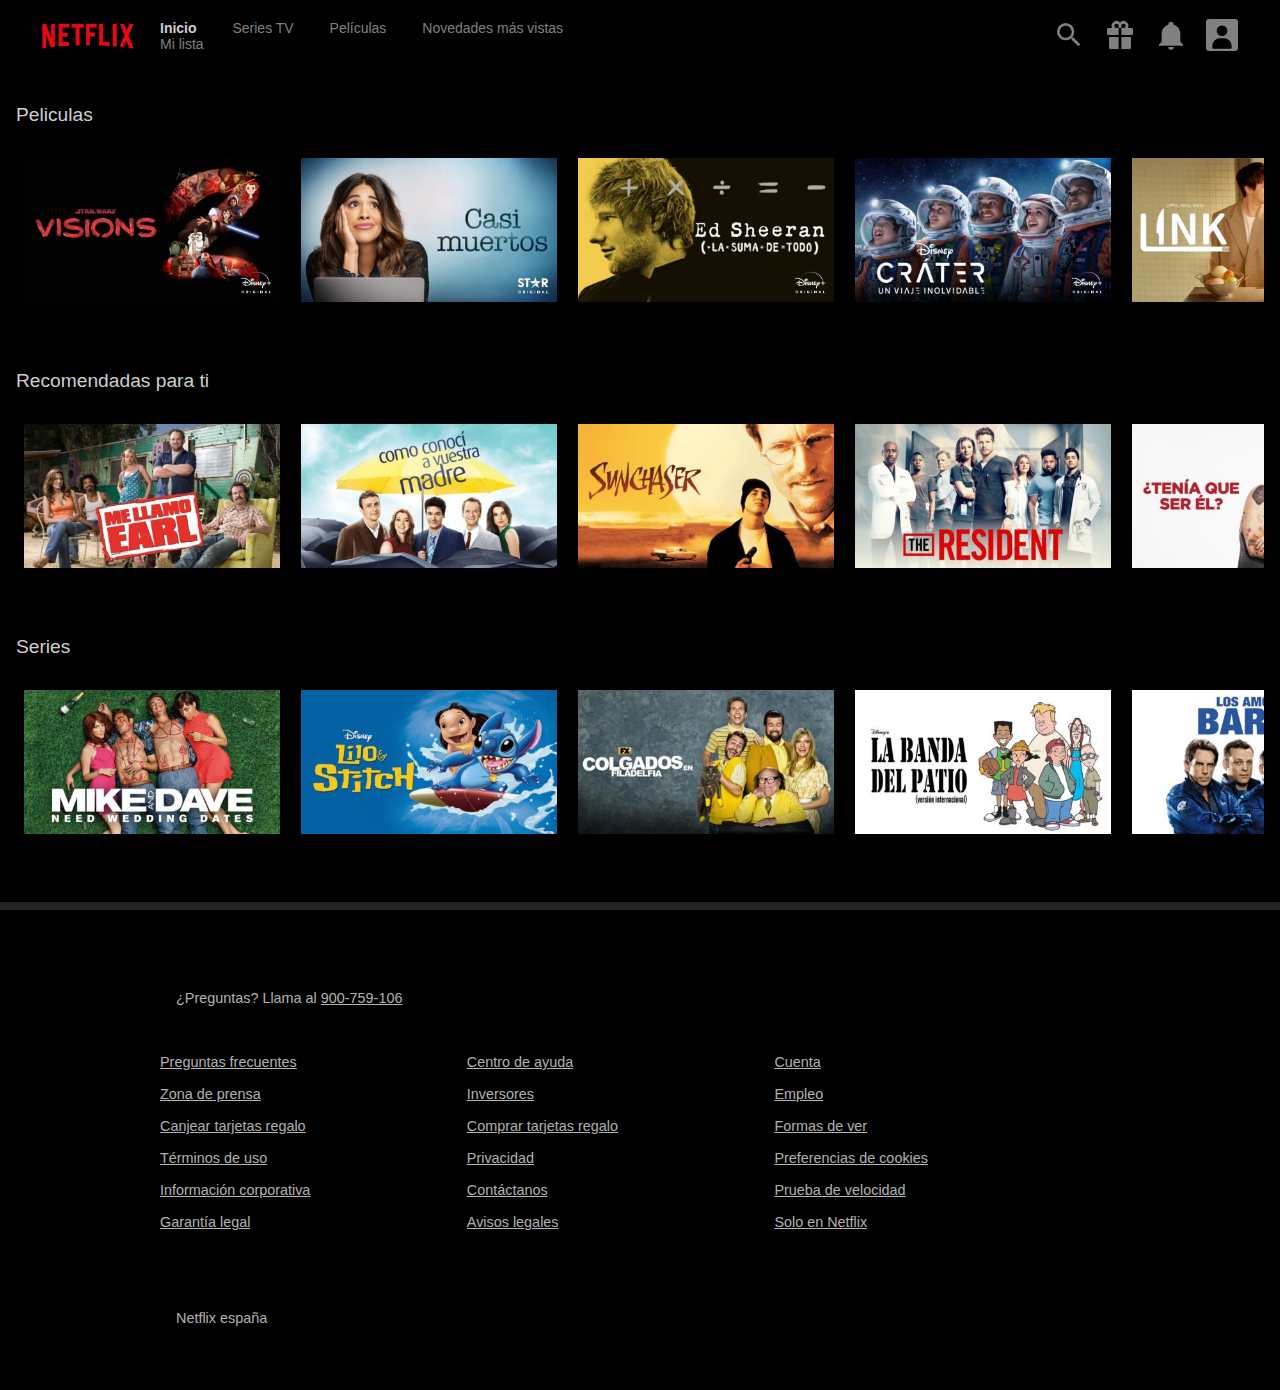
==== commit 08cd2050: "responsive mobile" ====
--- a/netflix/index.html
+++ b/netflix/index.html
@@ -12,6 +12,7 @@
     <div class="header">
         <div class="left">
             <div class="logo"><img  class="logo-imagen" src="./images/logo.png" alt=""></div>
+            <div class="logo-movil"><img  class="logo-imagen-movil" src="./images/logo-movil.png" alt=""></div>
             <div class="menu">
                 <a class="selected" href="">Inicio</a>
                 <a href="">Series TV</a>
@@ -75,7 +76,7 @@
 
 <div class="footer">
     <div class="preguntas">¿Preguntas? Llama al <a href="">900-759-106</a></div>
-    <div class="menu">
+    <div class="footer-menu">
         <div class="column">
             <div><a href="">Preguntas frecuentes</a></div>
             <div><a href="">Zona de prensa</a></div>
--- a/netflix/css/style.css
+++ b/netflix/css/style.css
@@ -43,6 +43,10 @@
 .logo-imagen{
     width:7rem;
     height: auto;
+}
+
+.logo-movil{
+    display:none;
 }
 
 .menu a{
@@ -173,7 +177,7 @@
 
 }
 
-.menu{
+.footer-menu{
     display: flex;
     align-items: start;
     justify-content: space-between
@@ -200,4 +204,187 @@
 
 
 
-@media+@media only screen and (max-width: 768px) {
+
+/*Header*/
+
+
+.header{
+    display: grid;
+    grid-template-rows: 8vh;
+    grid-template-columns: 70% auto 30%;
+    background-color: #000;
+}
+
+
+.left {
+    padding: 0 0.4rem;
+    font-size: 0.6rem;
+    align-items: center;
+}
+
+.logo-imagen{
+    width:6rem;
+    height: auto;
+}
+
+.menu a{
+    margin: 0 0.3rem;
+    text-align: center;
+}
+
+.right{
+    display: flex;
+    justify-content: end;
+    align-items: center;
+    font-size: 14px;
+    padding: 0 1rem;
+}
+
+.right>div{
+    margin: 0 0.1rem;
+
+}
+
+
+.search svg, .gift  svg, .notifications  svg, .user  svg{
+height: 1.6rem;
+width: auto;
+}
+
+/*INFO*/
+
+.row-title{
+    font-size: 1rem;
+    padding:0.2rem 0;
+    color:#cfcfcf;
+}
+
+.row-films{
+    display: flex;
+    gap: 5px;
+    overflow-x: auto;
+    scroll-snap-type:mandatory;
+    scrollbar-width: none;
+    padding:0.6rem 0;
+}
+
+
+.film{
+    margin:0 0.5rem;
+}
+    
+.film>img{
+    width: 12rem;
+}
+
+.row-films::-webkit-scrollbar {
+    
+    display: none;       
+}
+
+/*FOOTER*/
+
+
+.footer{
+    border-top:0.5rem solid #232323;
+    margin-top: 2rem;
+    margin-bottom: 4rem;
+    padding:5rem 1rem;
+    padding-bottom: 0;
+    display: block;
+    font-size: 0.9rem;
+}
+
+
+
+.preguntas,.copyright{
+
+    color: rgba(255, 255, 255, 0.7);;
+    text-decoration: none;
+    margin-bottom: 2rem;
+    margin-left: 0.4rem;
+}
+
+.copyright{
+    margin-top: 3rem;
+
+}
+
+
+}
+
+
+@media only screen and (max-width: 320px) {
+
+
+    /*header*/
+    .header{
+        display: block;
+        grid-template-rows: 8vh;
+        grid-template-columns: 70% auto 30%;
+        background-color: #000;
+    }
+    
+
+    .logo-movil{
+    display: block;
+        }
+
+    .logo{
+        display:none;
+    }
+
+    .logo-imagen-movil{
+        width: 3rem;
+    }
+
+    .right{
+        justify-content: center;
+    }
+
+
+
+/*info*/
+
+.row{
+    padding: 0vw 1vw;
+
+}
+
+.row-title{
+    font-size: 1rem;
+    padding:1rem 0;
+    padding-bottom: 0.2rem;
+    color:#cfcfcf;
+}
+
+.film{
+    margin:0 0.2rem;
+}
+    
+.film>img{
+    width: 10rem;
+}
+
+
+
+/*footer*/
+
+.preguntas, .copyright{
+    padding:0rem 1.6rem;
+}
+
+    .footer-menu{
+        display: block;
+        padding:0rem 2rem;
+    }
+    .column{
+margin:2.2rem 0;
+    }
+
+
+    .column>div{
+        margin:0.6rem 0;
+            }
+}